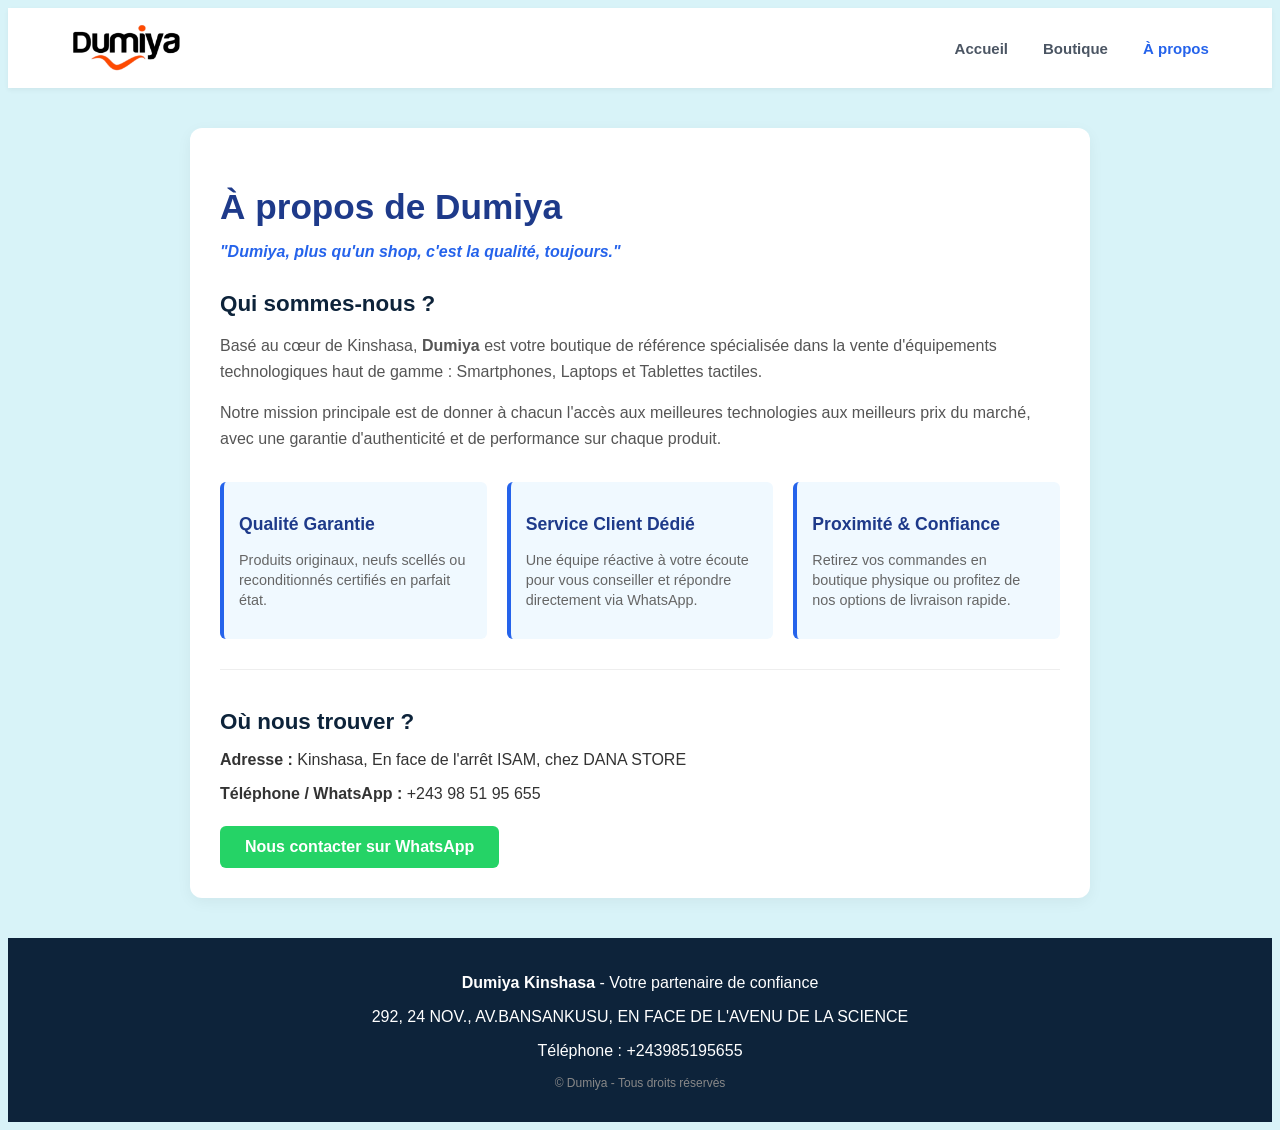
==== a_propos.html @ 946541be "Add files via upload" ====
<!DOCTYPE html>
<html lang="fr">
<head>
<meta charset="UTF-8">
<meta name="viewport" content="width=device-width, initial-scale=1.0">
<title>À propos - Dumiya</title>
<link rel="stylesheet" href="a_propos.css">
</head>
<body>
<header>
<img src="DUMIYA 2.png" alt="Logo officiel Dumiya">
<nav>
<a href="index.html">Accueil</a>
<a href="boutique.html">Boutique</a>
<a href="a_propos.html" class="active">À propos</a>
</nav>
</header>

<main class="container">
<section class="about-section">
<h1 class="page-title">À propos de Dumiya</h1>
<p class="tagline">"Dumiya, plus qu'un shop, c'est la qualité, toujours."</p>

<div class="content-box">
<h2>Qui sommes-nous ?</h2>
<p>Basé au cœur de Kinshasa, <strong>Dumiya</strong> est votre boutique de référence spécialisée dans la vente d'équipements technologiques haut de gamme : Smartphones, Laptops et Tablettes tactiles.</p>
<p>Notre mission principale est de donner à chacun l'accès aux meilleures technologies aux meilleurs prix du marché, avec une garantie d'authenticité et de performance sur chaque produit.</p>
</div>

<div class="values-grid">
<div class="value-card">
<h3>Qualité Garantie</h3>
<p>Produits originaux, neufs scellés ou reconditionnés certifiés en parfait état.</p>
</div>
<div class="value-card">
<h3>Service Client Dédié</h3>
<p>Une équipe réactive à votre écoute pour vous conseiller et répondre directement via WhatsApp.</p>
</div>
<div class="value-card">
<h3>Proximité & Confiance</h3>
<p>Retirez vos commandes en boutique physique ou profitez de nos options de livraison rapide.</p>
</div>
</div>

<div class="contact-box">
<h2>Où nous trouver ?</h2>
<p><strong>Adresse :</strong> Kinshasa, En face de l'arrêt ISAM, chez DANA STORE</p>
<p><strong>Téléphone / WhatsApp :</strong> +243 98 51 95 655</p>
<a href="https://wa.me/243985195655" target="_blank" class="btn-contact">Nous contacter sur WhatsApp</a>
</div>
</section>
</main>

<footer>
<p><strong class="nom">Dumiya Kinshasa</strong> - Votre partenaire de confiance</p>
<p>292, 24 NOV., AV.BANSANKUSU, EN FACE DE L'AVENU DE LA SCIENCE</p>
<p>Téléphone : +243985195655</p>
<p style="margin-top: 10px; font-size: 0.75rem; color: #888;">© Dumiya - Tous droits réservés</p>
</footer>
</body>
</html>
---- a_propos.css ----
• {
margin: 0;
padding: 0;
box-sizing: border-box;
}

body {
font-family: 'Segoe UI', Tahoma, Geneva, Verdana, sans-serif;
background: #D8F3F8;
color: #333333;
display: flex;
flex-direction: column;
min-height: 100vh;
}

header {
background-color: #ffffff;
box-shadow: 0 2px 5px rgba(0,0,0,0.05);
padding: 15px 5%;
display: flex;
justify-content: space-between;
align-items: center;
position: sticky;
top: 0;
z-index: 1000;
}

header img {
height: 50px;
width: auto;
object-fit: contain;
}

a {
text-decoration: none;
color: inherit;
}

nav {
display: flex;
gap: 35px;
align-items: center;
}

nav a {
font-weight: 600;
color: #4b5563;
transition: color 0.2s;
font-size: 15px;
}

nav a:hover, nav a.active {
color: #2563eb;
}

.container {
width: 90%;
max-width: 900px;
margin: 40px auto;
flex: 1;
}

.about-section {
background: white;
padding: 30px;
border-radius: 12px;
box-shadow: 0 4px 15px rgba(0,0,0,0.05);
}

.page-title {
color: #1e3a8a;
font-size: 2.2rem;
margin-bottom: 5px;
}

.tagline {
color: #2563eb;
font-style: italic;
font-weight: 600;
margin-bottom: 30px;
}

.content-box h2, .contact-box h2 {
color: #0d233a;
font-size: 1.4rem;
margin-bottom: 10px;
}

.content-box p {
line-height: 1.6;
margin-bottom: 15px;
color: #555;
}

.values-grid {
display: grid;
grid-template-columns: repeat(auto-fit, minmax(220px, 1fr));
gap: 20px;
margin: 30px 0;
}

.value-card {
background-color: #f0f9ff;
border-left: 4px solid #2563eb;
padding: 15px;
border-radius: 6px;
}

.value-card h3 {
color: #1e3a8a;
font-size: 1.1rem;
margin-bottom: 8px;
}

.value-card p {
font-size: 0.9rem;
color: #666;
line-height: 1.4;
}

.contact-box {
margin-top: 30px;
padding-top: 20px;
border-top: 1px solid #eee;
}

.contact-box p {
margin-bottom: 8px;
}

.btn-contact {
display: inline-block;
margin-top: 15px;
background-color: #25D366;
color: white;
padding: 12px 25px;
border-radius: 6px;
font-weight: bold;
transition: background 0.2s;
}

.btn-contact:hover {
background-color: #1ebd56;
}

footer {
background-color: #0d233a;
color: #ffffff;
padding: 20px;
text-align: center;
margin-top: auto;
}

.nom {
color: white;
}

@media (max-width: 768px) {
header {
flex-direction: column;
gap: 15px;
}
nav {
gap: 20px;
}
}
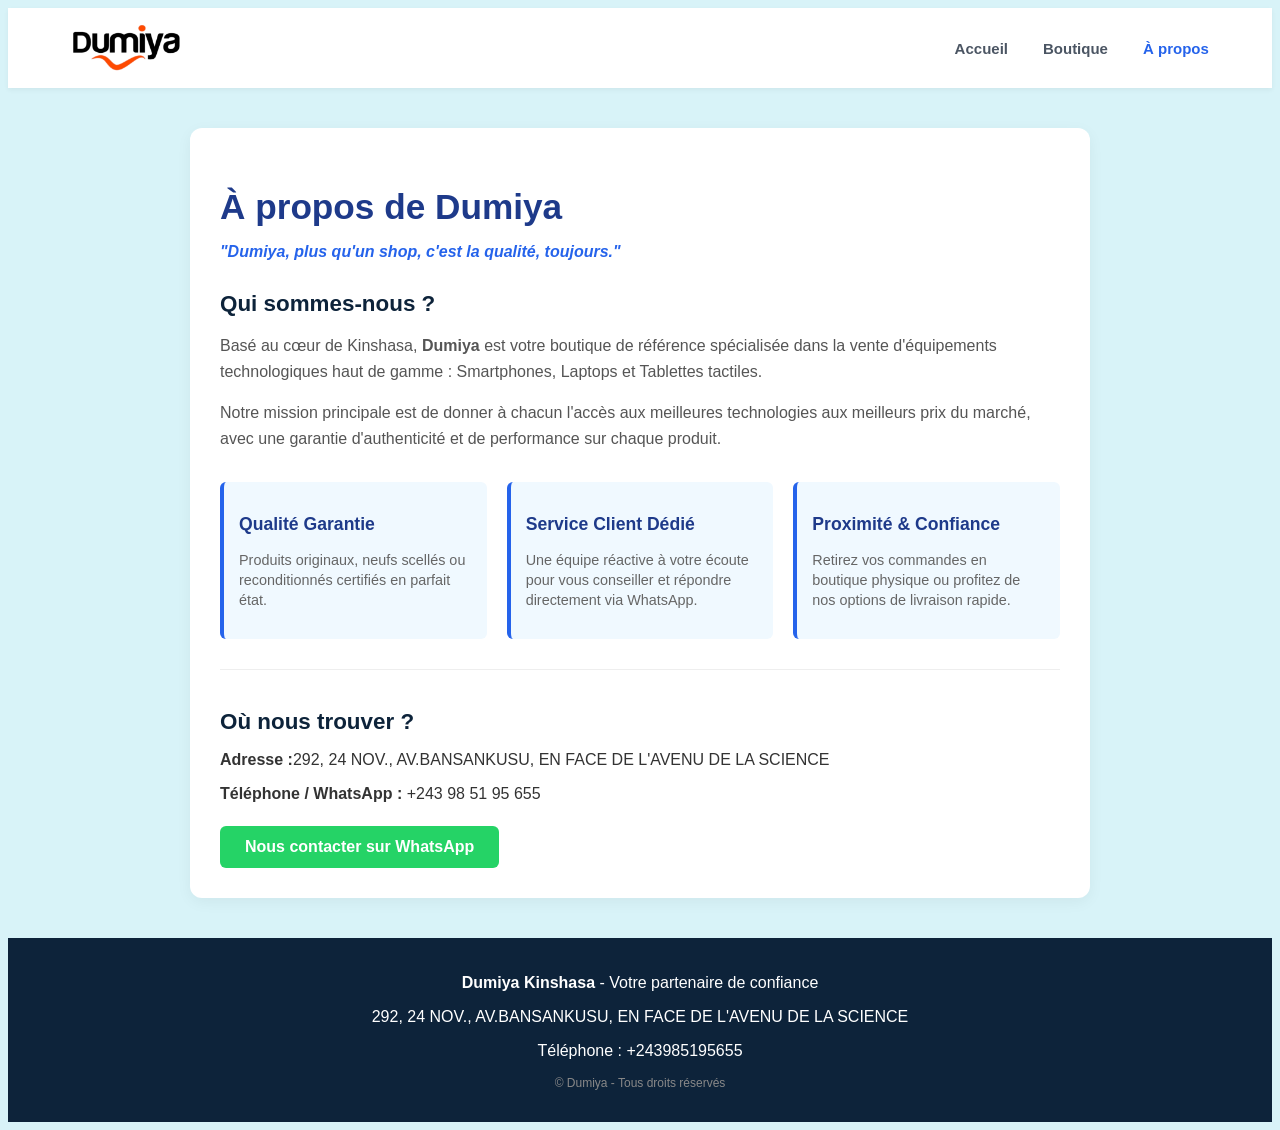
==== commit 94bd3f12: "Update a_propos.html" ====
--- a/a_propos.html
+++ b/a_propos.html
@@ -44,7 +44,7 @@
 
 <div class="contact-box">
 <h2>Où nous trouver ?</h2>
-<p><strong>Adresse :</strong> Kinshasa, En face de l'arrêt ISAM, chez DANA STORE</p>
+<p><strong>Adresse :</strong>292, 24 NOV., AV.BANSANKUSU, EN FACE DE L'AVENU DE LA SCIENCE</p>
 <p><strong>Téléphone / WhatsApp :</strong> +243 98 51 95 655</p>
 <a href="https://wa.me/243985195655" target="_blank" class="btn-contact">Nous contacter sur WhatsApp</a>
 </div>
